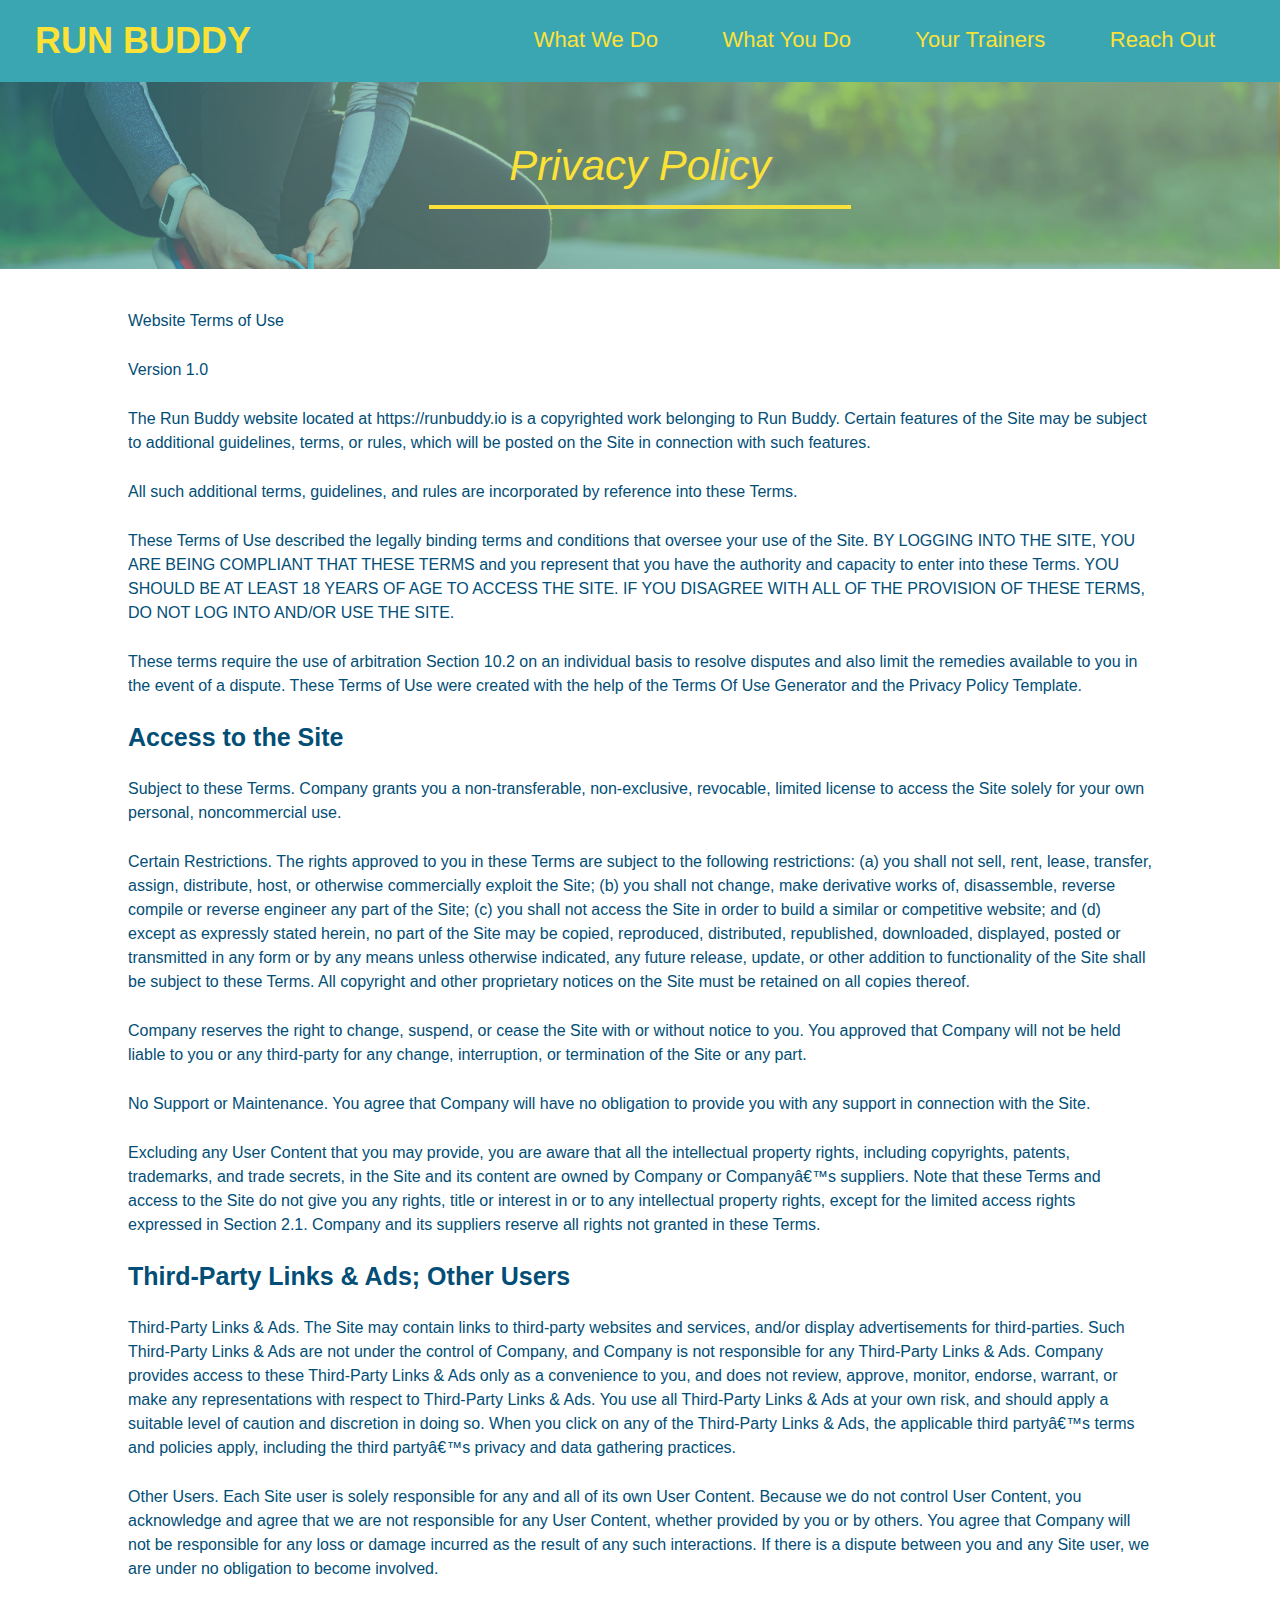
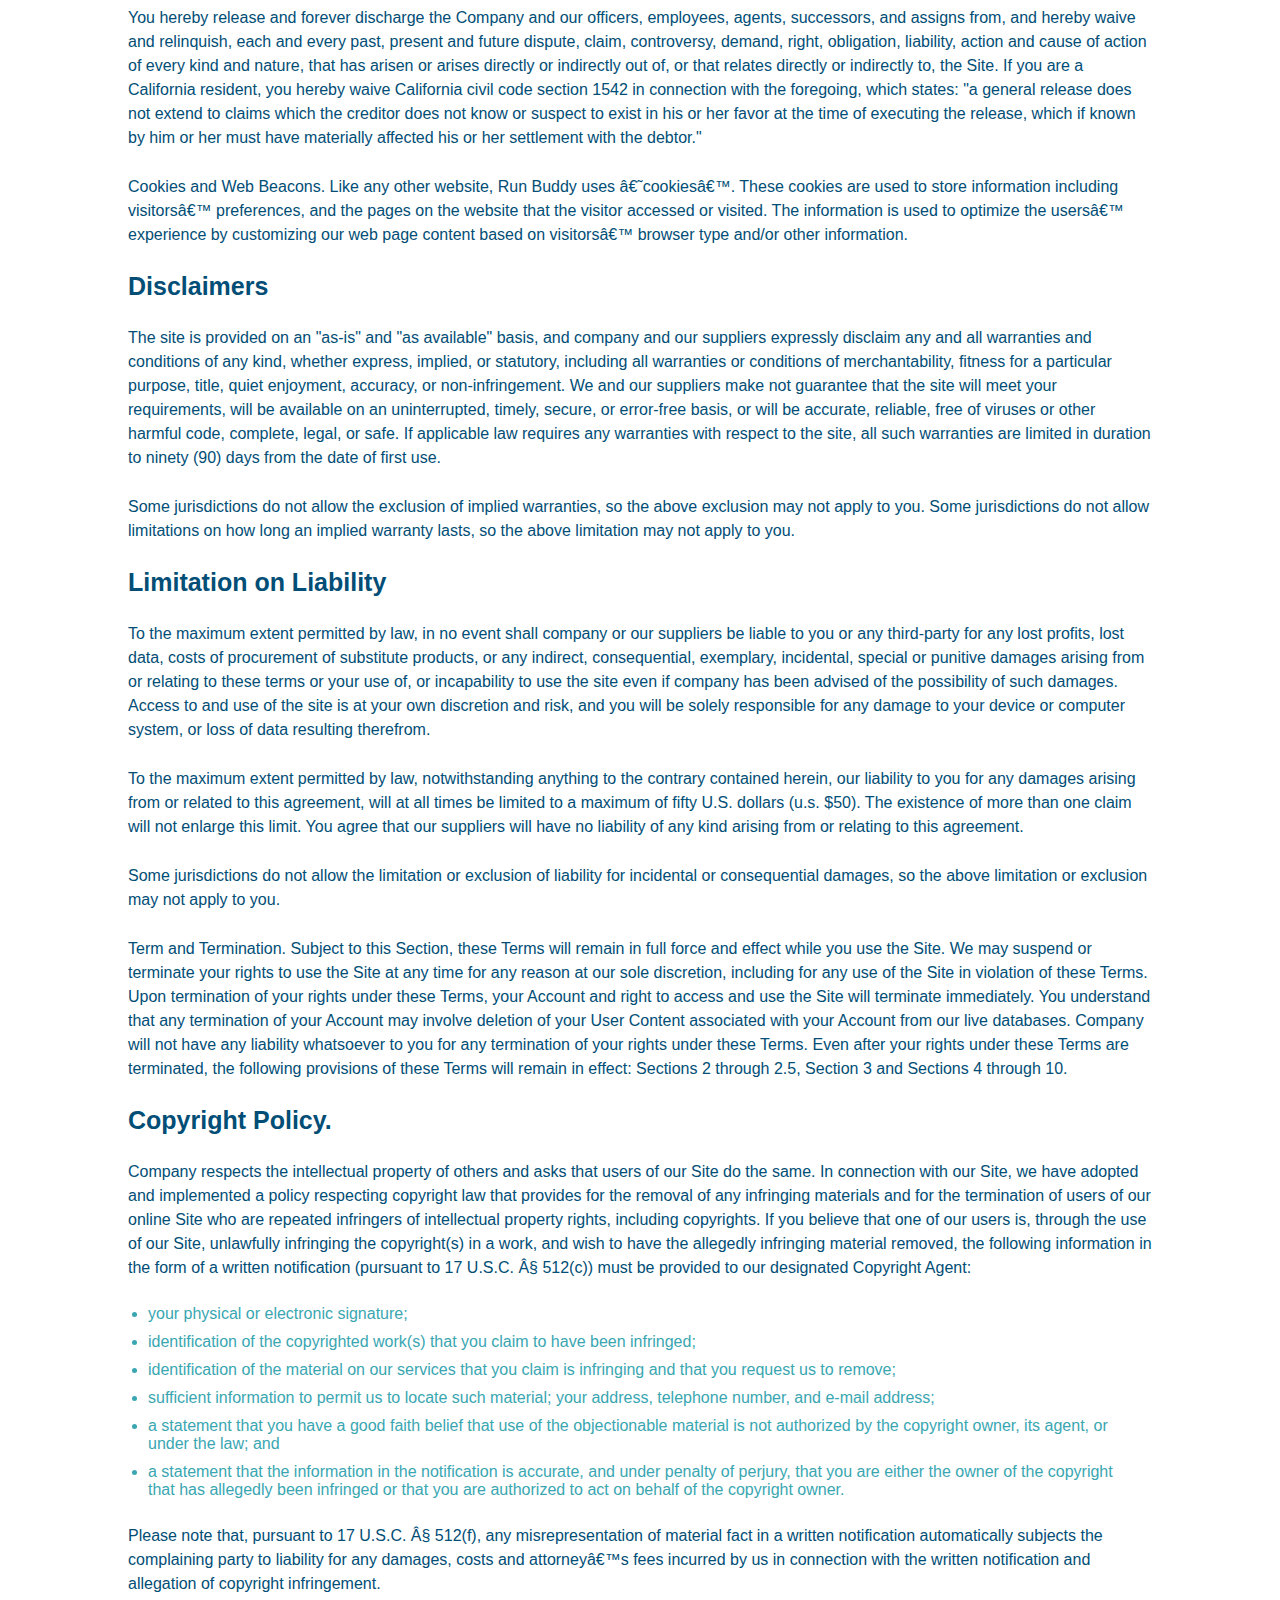
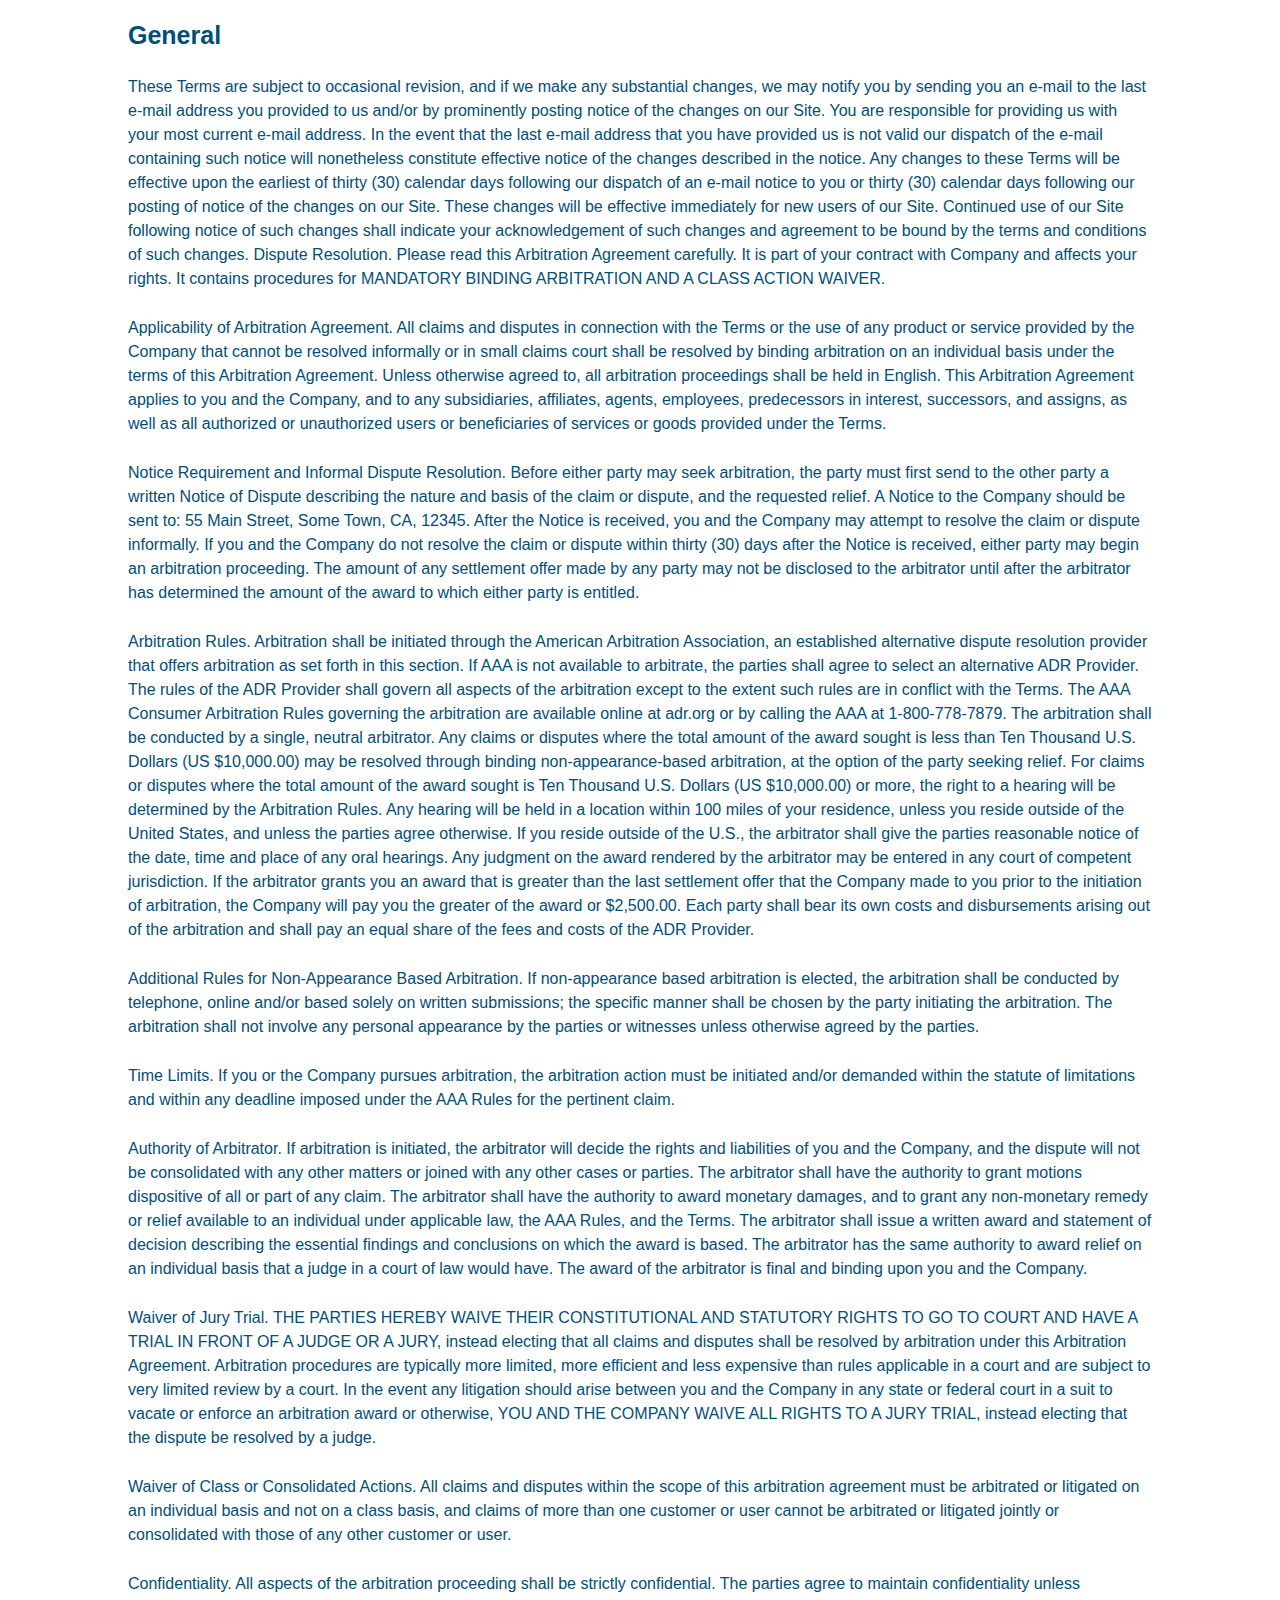
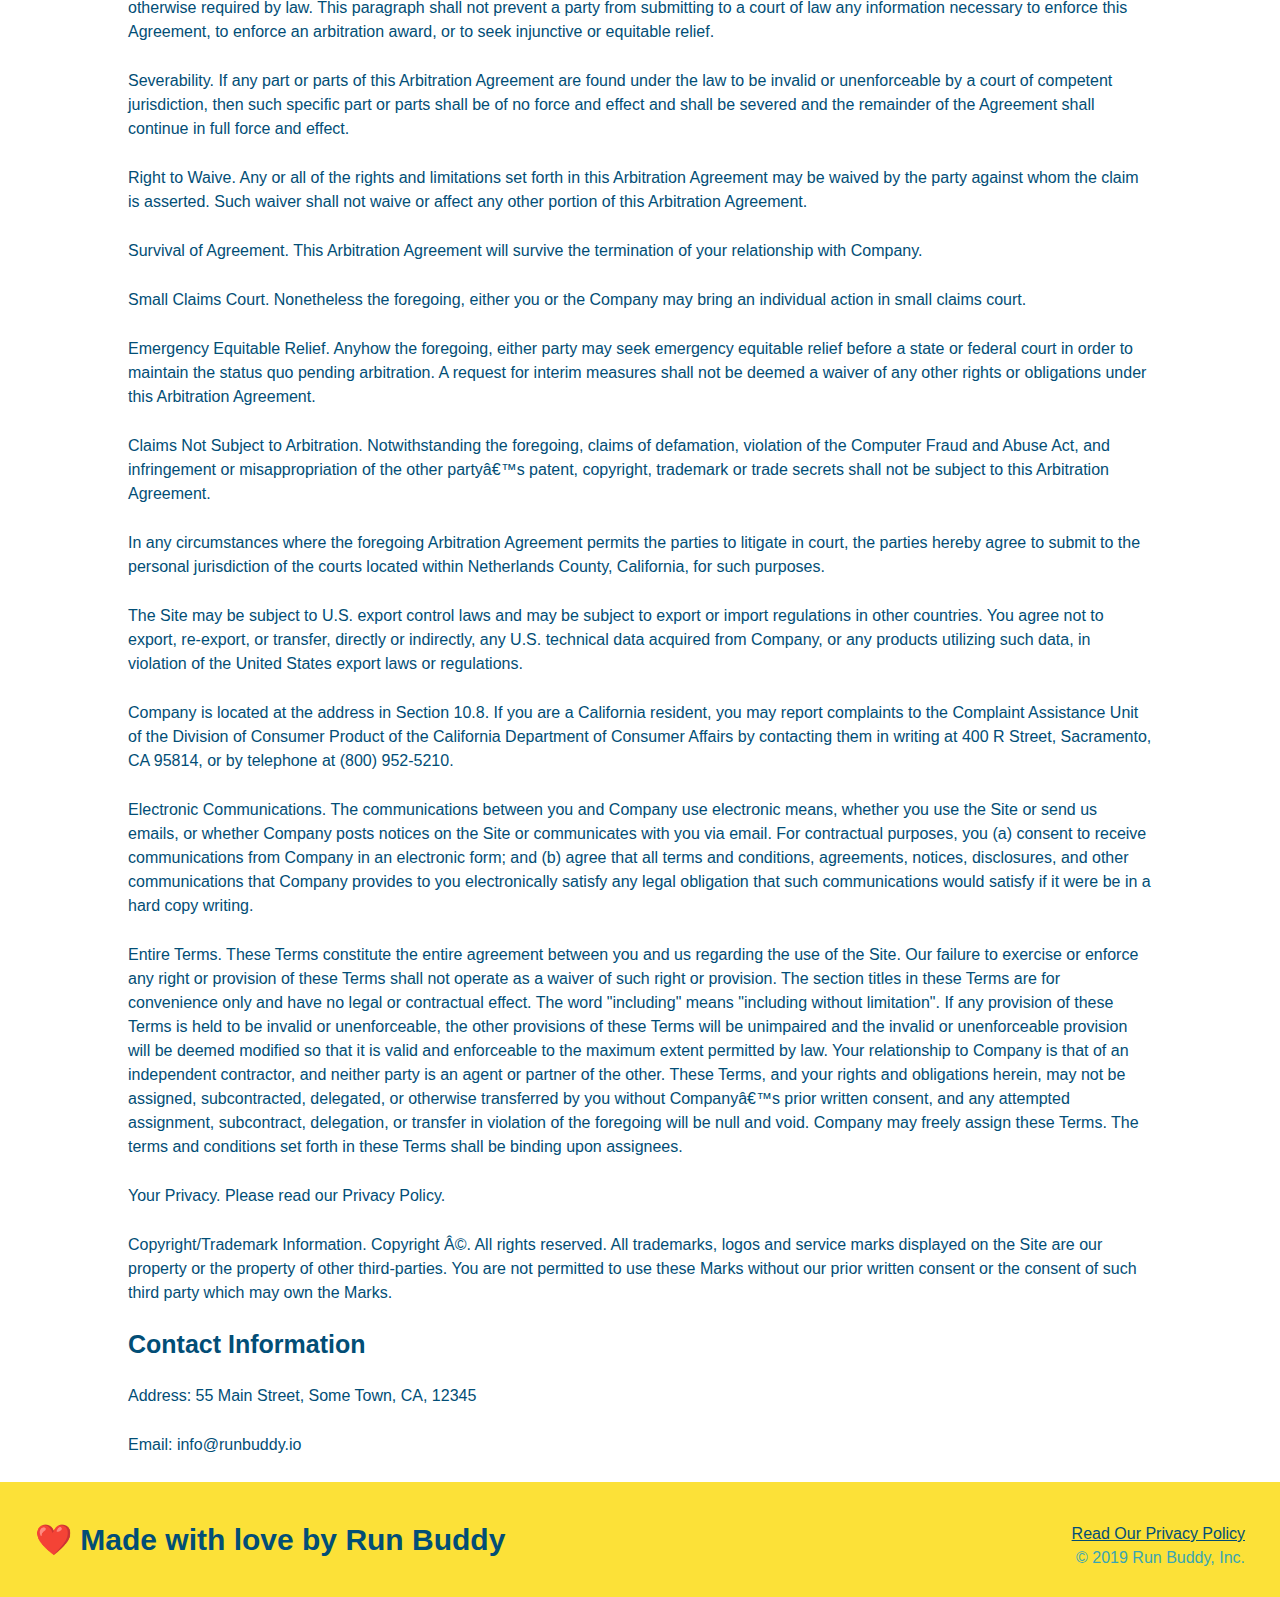
==== privacy-policy.html @ 6d380d44 "privacy policy" ====
<!DOCTYPE html>
<html lang="en">
    <head>
        <meta charset="UTF-8" />
        <title>Privacy Policy - Run Buddy</title>
        <link rel="stylesheet" href="./assets/css/style.css" />
        <link rel="stylesheet" href="./assets/css/secondary-styles.css" />
    </head>

    <body>
        <!-- header -->
        <header>
            <h1>
                <a href="/">RUN BUDDY</a>
            </h1> 
            <nav>
                <!-- Anchors elements to navigate thru the page -->
                <ul>
                    <li>
                        <a href="./index.html#what-we-do">What We Do</a>
                    </li>
                    <li>
                        <a href="./index.html#what-you-do">What You Do</a>
                    </li>
                    <li>
                        <a href="./index.html#your-trainers">Your Trainers</a>
                    </li>
                    <li>
                        <a href="./index.html#reach-out">Reach Out</a>
                    </li>
                </ul>
            </nav> 
        </header>

        <section class="hero">
            <h2 class="page-title">
                Privacy Policy
            </h2>
        </section>

        <article class="secondary-content">
            <p>
                Website Terms of Use
              </p>
        
              <p>
                Version 1.0
              </p>
        
              <p>
                The Run Buddy website located at https://runbuddy.io is a copyrighted work belonging to Run Buddy. Certain
                features of the Site may be subject to additional guidelines, terms, or rules, which will be posted on the Site
                in connection with such features.
              </p>
        
              <p>
                All such additional terms, guidelines, and rules are incorporated by reference into these Terms.
              </p>
        
              <p>
                These Terms of Use described the legally binding terms and conditions that oversee your use of the Site. BY
                LOGGING INTO THE SITE, YOU ARE BEING COMPLIANT THAT THESE TERMS and you represent that you have the authority
                and capacity to enter into these Terms. YOU SHOULD BE AT LEAST 18 YEARS OF AGE TO ACCESS THE SITE. IF YOU
                DISAGREE WITH ALL OF THE PROVISION OF THESE TERMS, DO NOT LOG INTO AND/OR USE THE SITE.
              </p>
        
              <p>
                These terms require the use of arbitration Section 10.2 on an individual basis to resolve disputes and also
                limit the remedies available to you in the event of a dispute. These Terms of Use were created with the help of
                the Terms Of Use Generator and the Privacy Policy Template.
              </p>
        
              <h3>
                Access to the Site
              </h3>
        
              <p>
                Subject to these Terms. Company grants you a non-transferable, non-exclusive, revocable, limited license to
                access the Site solely for your own personal, noncommercial use.
              </p>
        
              <p>
                Certain Restrictions. The rights approved to you in these Terms are subject to the following restrictions: (a)
                you shall not sell, rent, lease, transfer, assign, distribute, host, or otherwise commercially exploit the Site;
                (b) you shall not change, make derivative works of, disassemble, reverse compile or reverse engineer any part of
                the Site; (c) you shall not access the Site in order to build a similar or competitive website; and (d) except
                as expressly stated herein, no part of the Site may be copied, reproduced, distributed, republished, downloaded,
                displayed, posted or transmitted in any form or by any means unless otherwise indicated, any future release,
                update, or other addition to functionality of the Site shall be subject to these Terms. All copyright and other
                proprietary notices on the Site must be retained on all copies thereof.
              </p>
        
              <p>
                Company reserves the right to change, suspend, or cease the Site with or without notice to you. You approved
                that Company will not be held liable to you or any third-party for any change, interruption, or termination of
                the Site or any part.
              </p>
        
              <p>
                No Support or Maintenance. You agree that Company will have no obligation to provide you with any support in
                connection with the Site.
              </p>
        
              <p>
                Excluding any User Content that you may provide, you are aware that all the intellectual property rights,
                including copyrights, patents, trademarks, and trade secrets, in the Site and its content are owned by Company
                or Companyâ€™s suppliers. Note that these Terms and access to the Site do not give you any rights, title or
                interest in or to any intellectual property rights, except for the limited access rights expressed in Section
                2.1. Company and its suppliers reserve all rights not granted in these Terms.
              </p>
        
              <h3>
                Third-Party Links & Ads; Other Users
              </h3>
        
              <p>
                Third-Party Links & Ads. The Site may contain links to third-party websites and services, and/or display
                advertisements for third-parties. Such Third-Party Links & Ads are not under the control of Company, and Company
                is not responsible for any Third-Party Links & Ads. Company provides access to these Third-Party Links & Ads
                only as a convenience to you, and does not review, approve, monitor, endorse, warrant, or make any
                representations with respect to Third-Party Links & Ads. You use all Third-Party Links & Ads at your own risk,
                and should apply a suitable level of caution and discretion in doing so. When you click on any of the
                Third-Party Links & Ads, the applicable third partyâ€™s terms and policies apply, including the third partyâ€™s
                privacy and data gathering practices.
              </p>
        
              <p>
                Other Users. Each Site user is solely responsible for any and all of its own User Content. Because we do not
                control User Content, you acknowledge and agree that we are not responsible for any User Content, whether
                provided by you or by others. You agree that Company will not be responsible for any loss or damage incurred as
                the result of any such interactions. If there is a dispute between you and any Site user, we are under no
                obligation to become involved.
              </p>
        
              <p>
                You hereby release and forever discharge the Company and our officers, employees, agents, successors, and
                assigns from, and hereby waive and relinquish, each and every past, present and future dispute, claim,
                controversy, demand, right, obligation, liability, action and cause of action of every kind and nature, that has
                arisen or arises directly or indirectly out of, or that relates directly or indirectly to, the Site. If you are
                a California resident, you hereby waive California civil code section 1542 in connection with the foregoing,
                which states: "a general release does not extend to claims which the creditor does not know or suspect to exist
                in his or her favor at the time of executing the release, which if known by him or her must have materially
                affected his or her settlement with the debtor."
              </p>
        
              <p>
                Cookies and Web Beacons. Like any other website, Run Buddy uses â€˜cookiesâ€™. These cookies are used to store
                information including visitorsâ€™ preferences, and the pages on the website that the visitor accessed or visited.
                The information is used to optimize the usersâ€™ experience by customizing our web page content based on visitorsâ€™
                browser type and/or other information.
              </p>
        
              <h3>
                Disclaimers
              </h3>
        
              <p>
                The site is provided on an "as-is" and "as available" basis, and company and our suppliers expressly disclaim
                any and all warranties and conditions of any kind, whether express, implied, or statutory, including all
                warranties or conditions of merchantability, fitness for a particular purpose, title, quiet enjoyment, accuracy,
                or non-infringement. We and our suppliers make not guarantee that the site will meet your requirements, will be
                available on an uninterrupted, timely, secure, or error-free basis, or will be accurate, reliable, free of
                viruses or other harmful code, complete, legal, or safe. If applicable law requires any warranties with respect
                to the site, all such warranties are limited in duration to ninety (90) days from the date of first use.
              </p>
        
              <p>
                Some jurisdictions do not allow the exclusion of implied warranties, so the above exclusion may not apply to
                you. Some jurisdictions do not allow limitations on how long an implied warranty lasts, so the above limitation
                may not apply to you.
              </p>
        
              <h3>
                Limitation on Liability
              </h3>
        
              <p>
                To the maximum extent permitted by law, in no event shall company or our suppliers be liable to you or any
                third-party for any lost profits, lost data, costs of procurement of substitute products, or any indirect,
                consequential, exemplary, incidental, special or punitive damages arising from or relating to these terms or
                your use of, or incapability to use the site even if company has been advised of the possibility of such
                damages. Access to and use of the site is at your own discretion and risk, and you will be solely responsible
                for any damage to your device or computer system, or loss of data resulting therefrom.
              </p>
        
              <p>
                To the maximum extent permitted by law, notwithstanding anything to the contrary contained herein, our liability
                to you for any damages arising from or related to this agreement, will at all times be limited to a maximum of
                fifty U.S. dollars (u.s. $50). The existence of more than one claim will not enlarge this limit. You agree that
                our suppliers will have no liability of any kind arising from or relating to this agreement.
              </p>
        
              <p>
                Some jurisdictions do not allow the limitation or exclusion of liability for incidental or consequential
                damages, so the above limitation or exclusion may not apply to you.
              </p>
        
              <p>
                Term and Termination. Subject to this Section, these Terms will remain in full force and effect while you use
                the Site. We may suspend or terminate your rights to use the Site at any time for any reason at our sole
                discretion, including for any use of the Site in violation of these Terms. Upon termination of your rights under
                these Terms, your Account and right to access and use the Site will terminate immediately. You understand that
                any termination of your Account may involve deletion of your User Content associated with your Account from our
                live databases. Company will not have any liability whatsoever to you for any termination of your rights under
                these Terms. Even after your rights under these Terms are terminated, the following provisions of these Terms
                will remain in effect: Sections 2 through 2.5, Section 3 and Sections 4 through 10.
              </p>
        
              <h3>
                Copyright Policy.
              </h3>
        
              <p>
                Company respects the intellectual property of others and asks that users of our Site do the same. In connection
                with our Site, we have adopted and implemented a policy respecting copyright law that provides for the removal
                of any infringing materials and for the termination of users of our online Site who are repeated infringers of
                intellectual property rights, including copyrights. If you believe that one of our users is, through the use of
                our Site, unlawfully infringing the copyright(s) in a work, and wish to have the allegedly infringing material
                removed, the following information in the form of a written notification (pursuant to 17 U.S.C. Â§ 512(c)) must
                be provided to our designated Copyright Agent:
              </p>
        
              <ul>
                <li>
                  your physical or electronic signature;
                </li>
                <li>
                  identification of the copyrighted work(s) that you claim to have been infringed;
                </li>
                <li>
                  identification of the material on our services that you claim is infringing and that you request us to remove;
                </li>
                <li>
                  sufficient information to permit us to locate such material; your address, telephone number, and e-mail
                  address;
                </li>
                <li>
                  a statement that you have a good faith belief that use of the objectionable material is not authorized by the
                  copyright owner, its agent, or under the law; and
                </li>
                <li>
                  a statement that the information in the notification is accurate, and under penalty of perjury, that you are
                  either the owner of the copyright that has allegedly been infringed or that you are authorized to act on
                  behalf of the copyright owner.
                </li>
              </ul>
        
              <p>
                Please note that, pursuant to 17 U.S.C. Â§ 512(f), any misrepresentation of material fact in a written
                notification automatically subjects the complaining party to liability for any damages, costs and attorneyâ€™s
                fees incurred by us in connection with the written notification and allegation of copyright infringement.
              </p>
        
              <h3>
                General
              </h3>
        
              <p>
                These Terms are subject to occasional revision, and if we make any substantial changes, we may notify you by
                sending you an e-mail to the last e-mail address you provided to us and/or by prominently posting notice of the
                changes on our Site. You are responsible for providing us with your most current e-mail address. In the event
                that the last e-mail address that you have provided us is not valid our dispatch of the e-mail containing such
                notice will nonetheless constitute effective notice of the changes described in the notice. Any changes to these
                Terms will be effective upon the earliest of thirty (30) calendar days following our dispatch of an e-mail
                notice to you or thirty (30) calendar days following our posting of notice of the changes on our Site. These
                changes will be effective immediately for new users of our Site. Continued use of our Site following notice of
                such changes shall indicate your acknowledgement of such changes and agreement to be bound by the terms and
                conditions of such changes. Dispute Resolution. Please read this Arbitration Agreement carefully. It is part of
                your contract with Company and affects your rights. It contains procedures for MANDATORY BINDING ARBITRATION AND
                A CLASS ACTION WAIVER.
              </p>
        
              <p>
                Applicability of Arbitration Agreement. All claims and disputes in connection with the Terms or the use of any
                product or service provided by the Company that cannot be resolved informally or in small claims court shall be
                resolved by binding arbitration on an individual basis under the terms of this Arbitration Agreement. Unless
                otherwise agreed to, all arbitration proceedings shall be held in English. This Arbitration Agreement applies to
                you and the Company, and to any subsidiaries, affiliates, agents, employees, predecessors in interest,
                successors, and assigns, as well as all authorized or unauthorized users or beneficiaries of services or goods
                provided under the Terms.
              </p>
        
              <p>
                Notice Requirement and Informal Dispute Resolution. Before either party may seek arbitration, the party must
                first send to the other party a written Notice of Dispute describing the nature and basis of the claim or
                dispute, and the requested relief. A Notice to the Company should be sent to: 55 Main Street, Some Town, CA,
                12345. After the Notice is received, you and the Company may attempt to resolve the claim or dispute informally.
                If you and the Company do not resolve the claim or dispute within thirty (30) days after the Notice is received,
                either party may begin an arbitration proceeding. The amount of any settlement offer made by any party may not
                be disclosed to the arbitrator until after the arbitrator has determined the amount of the award to which either
                party is entitled.
              </p>
        
              <p>
                Arbitration Rules. Arbitration shall be initiated through the American Arbitration Association, an established
                alternative dispute resolution provider that offers arbitration as set forth in this section. If AAA is not
                available to arbitrate, the parties shall agree to select an alternative ADR Provider. The rules of the ADR
                Provider shall govern all aspects of the arbitration except to the extent such rules are in conflict with the
                Terms. The AAA Consumer Arbitration Rules governing the arbitration are available online at adr.org or by
                calling the AAA at 1-800-778-7879. The arbitration shall be conducted by a single, neutral arbitrator. Any
                claims or disputes where the total amount of the award sought is less than Ten Thousand U.S. Dollars (US
                $10,000.00) may be resolved through binding non-appearance-based arbitration, at the option of the party seeking
                relief. For claims or disputes where the total amount of the award sought is Ten Thousand U.S. Dollars (US
                $10,000.00) or more, the right to a hearing will be determined by the Arbitration Rules. Any hearing will be
                held in a location within 100 miles of your residence, unless you reside outside of the United States, and
                unless the parties agree otherwise. If you reside outside of the U.S., the arbitrator shall give the parties
                reasonable notice of the date, time and place of any oral hearings. Any judgment on the award rendered by the
                arbitrator may be entered in any court of competent jurisdiction. If the arbitrator grants you an award that is
                greater than the last settlement offer that the Company made to you prior to the initiation of arbitration, the
                Company will pay you the greater of the award or $2,500.00. Each party shall bear its own costs and
                disbursements arising out of the arbitration and shall pay an equal share of the fees and costs of the ADR
                Provider.
              </p>
        
              <p>
                Additional Rules for Non-Appearance Based Arbitration. If non-appearance based arbitration is elected, the
                arbitration shall be conducted by telephone, online and/or based solely on written submissions; the specific
                manner shall be chosen by the party initiating the arbitration. The arbitration shall not involve any personal
                appearance by the parties or witnesses unless otherwise agreed by the parties.
              </p>
        
              <p>
                Time Limits. If you or the Company pursues arbitration, the arbitration action must be initiated and/or demanded
                within the statute of limitations and within any deadline imposed under the AAA Rules for the pertinent claim.
              </p>
        
              <p>
                Authority of Arbitrator. If arbitration is initiated, the arbitrator will decide the rights and liabilities of
                you and the Company, and the dispute will not be consolidated with any other matters or joined with any other
                cases or parties. The arbitrator shall have the authority to grant motions dispositive of all or part of any
                claim. The arbitrator shall have the authority to award monetary damages, and to grant any non-monetary remedy
                or relief available to an individual under applicable law, the AAA Rules, and the Terms. The arbitrator shall
                issue a written award and statement of decision describing the essential findings and conclusions on which the
                award is based. The arbitrator has the same authority to award relief on an individual basis that a judge in a
                court of law would have. The award of the arbitrator is final and binding upon you and the Company.
              </p>
        
              <p>
                Waiver of Jury Trial. THE PARTIES HEREBY WAIVE THEIR CONSTITUTIONAL AND STATUTORY RIGHTS TO GO TO COURT AND HAVE
                A TRIAL IN FRONT OF A JUDGE OR A JURY, instead electing that all claims and disputes shall be resolved by
                arbitration under this Arbitration Agreement. Arbitration procedures are typically more limited, more efficient
                and less expensive than rules applicable in a court and are subject to very limited review by a court. In the
                event any litigation should arise between you and the Company in any state or federal court in a suit to vacate
                or enforce an arbitration award or otherwise, YOU AND THE COMPANY WAIVE ALL RIGHTS TO A JURY TRIAL, instead
                electing that the dispute be resolved by a judge.
              </p>
        
              <p>
                Waiver of Class or Consolidated Actions. All claims and disputes within the scope of this arbitration agreement
                must be arbitrated or litigated on an individual basis and not on a class basis, and claims of more than one
                customer or user cannot be arbitrated or litigated jointly or consolidated with those of any other customer or
                user.
              </p>
        
              <p>
                Confidentiality. All aspects of the arbitration proceeding shall be strictly confidential. The parties agree to
                maintain confidentiality unless otherwise required by law. This paragraph shall not prevent a party from
                submitting to a court of law any information necessary to enforce this Agreement, to enforce an arbitration
                award, or to seek injunctive or equitable relief.
              </p>
        
              <p>
                Severability. If any part or parts of this Arbitration Agreement are found under the law to be invalid or
                unenforceable by a court of competent jurisdiction, then such specific part or parts shall be of no force and
                effect and shall be severed and the remainder of the Agreement shall continue in full force and effect.
              </p>
        
              <p>
                Right to Waive. Any or all of the rights and limitations set forth in this Arbitration Agreement may be waived
                by the party against whom the claim is asserted. Such waiver shall not waive or affect any other portion of this
                Arbitration Agreement.
              </p>
        
              <p>
                Survival of Agreement. This Arbitration Agreement will survive the termination of your relationship with
                Company.
              </p>
        
              <p>
                Small Claims Court. Nonetheless the foregoing, either you or the Company may bring an individual action in small
                claims court.
              </p>
        
              <p>
                Emergency Equitable Relief. Anyhow the foregoing, either party may seek emergency equitable relief before a
                state or federal court in order to maintain the status quo pending arbitration. A request for interim measures
                shall not be deemed a waiver of any other rights or obligations under this Arbitration Agreement.
              </p>
        
              <p>
                Claims Not Subject to Arbitration. Notwithstanding the foregoing, claims of defamation, violation of the
                Computer Fraud and Abuse Act, and infringement or misappropriation of the other partyâ€™s patent, copyright,
                trademark or trade secrets shall not be subject to this Arbitration Agreement.
              </p>
        
              <p>
                In any circumstances where the foregoing Arbitration Agreement permits the parties to litigate in court, the
                parties hereby agree to submit to the personal jurisdiction of the courts located within Netherlands County,
                California, for such purposes.
              </p>
        
              <p>
                The Site may be subject to U.S. export control laws and may be subject to export or import regulations in other
                countries. You agree not to export, re-export, or transfer, directly or indirectly, any U.S. technical data
                acquired from Company, or any products utilizing such data, in violation of the United States export laws or
                regulations.
              </p>
        
              <p>
                Company is located at the address in Section 10.8. If you are a California resident, you may report complaints
                to the Complaint Assistance Unit of the Division of Consumer Product of the California Department of Consumer
                Affairs by contacting them in writing at 400 R Street, Sacramento, CA 95814, or by telephone at (800) 952-5210.
              </p>
        
              <p>
                Electronic Communications. The communications between you and Company use electronic means, whether you use the
                Site or send us emails, or whether Company posts notices on the Site or communicates with you via email. For
                contractual purposes, you (a) consent to receive communications from Company in an electronic form; and (b)
                agree that all terms and conditions, agreements, notices, disclosures, and other communications that Company
                provides to you electronically satisfy any legal obligation that such communications would satisfy if it were be
                in a hard copy writing.
              </p>
        
              <p>
                Entire Terms. These Terms constitute the entire agreement between you and us regarding the use of the Site. Our
                failure to exercise or enforce any right or provision of these Terms shall not operate as a waiver of such right
                or provision. The section titles in these Terms are for convenience only and have no legal or contractual
                effect. The word "including" means "including without limitation". If any provision of these Terms is held to be
                invalid or unenforceable, the other provisions of these Terms will be unimpaired and the invalid or
                unenforceable provision will be deemed modified so that it is valid and enforceable to the maximum extent
                permitted by law. Your relationship to Company is that of an independent contractor, and neither party is an
                agent or partner of the other. These Terms, and your rights and obligations herein, may not be assigned,
                subcontracted, delegated, or otherwise transferred by you without Companyâ€™s prior written consent, and any
                attempted assignment, subcontract, delegation, or transfer in violation of the foregoing will be null and void.
                Company may freely assign these Terms. The terms and conditions set forth in these Terms shall be binding upon
                assignees.
              </p>
        
              <p>
                Your Privacy. Please read our Privacy Policy.
              </p>
        
              <p>
                Copyright/Trademark Information. Copyright Â©. All rights reserved. All trademarks, logos and service marks
                displayed on the Site are our property or the property of other third-parties. You are not permitted to use
                these Marks without our prior written consent or the consent of such third party which may own the Marks.
              </p>
        
              <h3>
                Contact Information
              </h3>
        
              <p>
                Address: 55 Main Street, Some Town, CA, 12345
              </p>
        
              <p>
                Email: info@runbuddy.io
              </p>
        </article>

        <!-- footer -->
        <footer>
            <h2>❤️ Made with love by Run Buddy</h2>
        
            <div>
                <a href="#">Read Our Privacy Policy</a><br />
                &copy;  2019 Run Buddy, Inc.
            </div>
        </footer>
    </body>
</html>
---- assets/css/style.css ----
* {
    margin: 0;
    padding: 0;
    box-sizing: border-box;
}

body {
    font-family: Helvetica, Arial, sans-serif;
    color: #39a6b2;
}

header {
    padding: 20px 35px;
    background-color: #39a6b2;
}

header h1 {
    font-weight: bold;
    font-size: 36px;
    color: #fce138;
    margin: 0;
    display: inline;
}

header a {
    text-decoration: none;
    color: #fce138;
}

header nav {
    float: right;
    margin: 7px 0;
}

header nav ul li {
    display: inline;
}

header nav ul li a {
    margin: 0 30px;
    font-weight: lighter;
    font-size: 22px;
}

footer {
    background: #fce138;
    width: 100%;
    padding: 40px 35px;
}

footer h2 {
    display: inline;
    color: #024e76;
    font-size: 30px;
    margin: 0;
}

footer div {
    float: right;
    line-height: 1.5;
    text-align: right;
}

footer a {
    color: #024e76;
}

section {
    padding: 60px;
}

.hero {
    background-image: url("../images/hero-bg.jpg");
    height: 600px;
    background-size: cover;
    background-position: center;
    position: relative;
}

.hero-form {
    color: #024e76;
    background-color: #fce138;
    width: 500px;
    padding: 20px;
    border: solid 3px #024e76;
    position: absolute;
    bottom: 120px;
    right: 140px;
}

.hero-form h3 {
    margin: 0;
    font-size: 24px;
}

.hero-form p {
    margin: 5px 0 15px 0;
}

.form-input {
    border: solid 1px #024e76;
    display: block;
    font-size: 16px;
    width: 100%;
    padding: 7px 15px;
    color: #024e76;
    margin-bottom: 15px;
}

.hero-form label {
    margin: 0 5px;
}

.hero-form button {
    color: #fce138;
    background-color: #024e76;
    padding: 10px 20px;
    font-size: 16px;
    border: none;
}

.intro {
    text-align: center;
}

.intro p {
    line-height: 1.7;
    color: #39a6b2;
    width: 80%;
    font-size: 20px;
    margin: 0 auto;
}

.steps {
    text-align: center;
    background: #fce138;
}

.section-title {
    font-size: 55px;
    color: #024e76;
    margin-bottom: 35px;
    padding: 0 100px 20px 100px;
    display: inline-block;
    border-bottom: 3px solid;
}

.primary-border {
    border-color: #fce138;
}

.secondary-border {
    border-color: #39a6b2;
}

.steps div {
    margin-bottom: 80px;
}

.steps img {
    width: 15%;
    margin: 10px 0;
}

.steps h3 {
    color: #024e76;
    font-size: 46px;
    margin-top: 10px;
}

.steps p {
    color: #39a6b2;
    font-size: 23px;
}

.steps span {
    font-size: 38px;
}

.trainers {
    text-align: center;
}

.trainer {
    width: 900px;
    margin: 0 auto 30px auto;
    background: #024e76;
    color: #fce138;
    overflow: auto;
}

.trainer img {
    width: 35%;
    float: left;
}

.trainer-bio {
    padding: 35px;
    float: left;
    width: 65%;
}

.text-left {
    text-align: left;
}

.text-right {
    text-align: right;
}

.trainer-bio h3 {
    font-size: 32px;
    margin-bottom: 8px;
}

.trainer-bio h4 {
    font-weight: lighter;
    font-size: 26px;
    margin-bottom: 25px;
}

.trainer-bio p {
    font-size: 17px;
    line-height: 1.3;
}

.contact {
    background-color: #024e76;
    text-align: center;
    overflow: auto;
}

.contact h2 {
    color: #fce138;
}

.contact-info iframe {
    width: 400px;
    height: 400px;
}

.contact-info div {
    color: white;
    margin: 30px 0 0px 60px;
    text-align: left;
    display: inline-block;
    width: 410px;
    vertical-align: top;
}

.contact-info h3 {
    color: #fce138;
    font-size: 32px;
}

.contact-info p, .contact-info address {
    margin: 20px 0;
    line-height: 1.5;
    font-size: 20px;
    font-style: normal;
}

.contact-info a {
    color: #fce138;
}
---- assets/css/secondary-styles.css ----
.hero {
    background-color: bottom;
    height: auto;
    text-align: center;
    margin-bottom: 40px;
}

.page-title {
    color: #fce138;
    display: inline-block;
    border-bottom: 4px solid #fce138;
    padding: 0 80px 15px 80px;
    font-weight: normal;
    font-size: 42px;
    font-style: italic;
}

.secondary-content {
    width: 80%;
    margin: auto;
    color: #024e76;
}

.secondary-content h3 {
    font-size: 25px;
    margin: 25px 0;
}

.secondary-content p {
    font-size: 16px;
    line-height: 1.5;
    margin: 25px 0;
}

.secondary-content ul {
    margin: 15px 20px;
}

.secondary-content li {
    color: #39a6b2;
    margin: 10px 0;
}
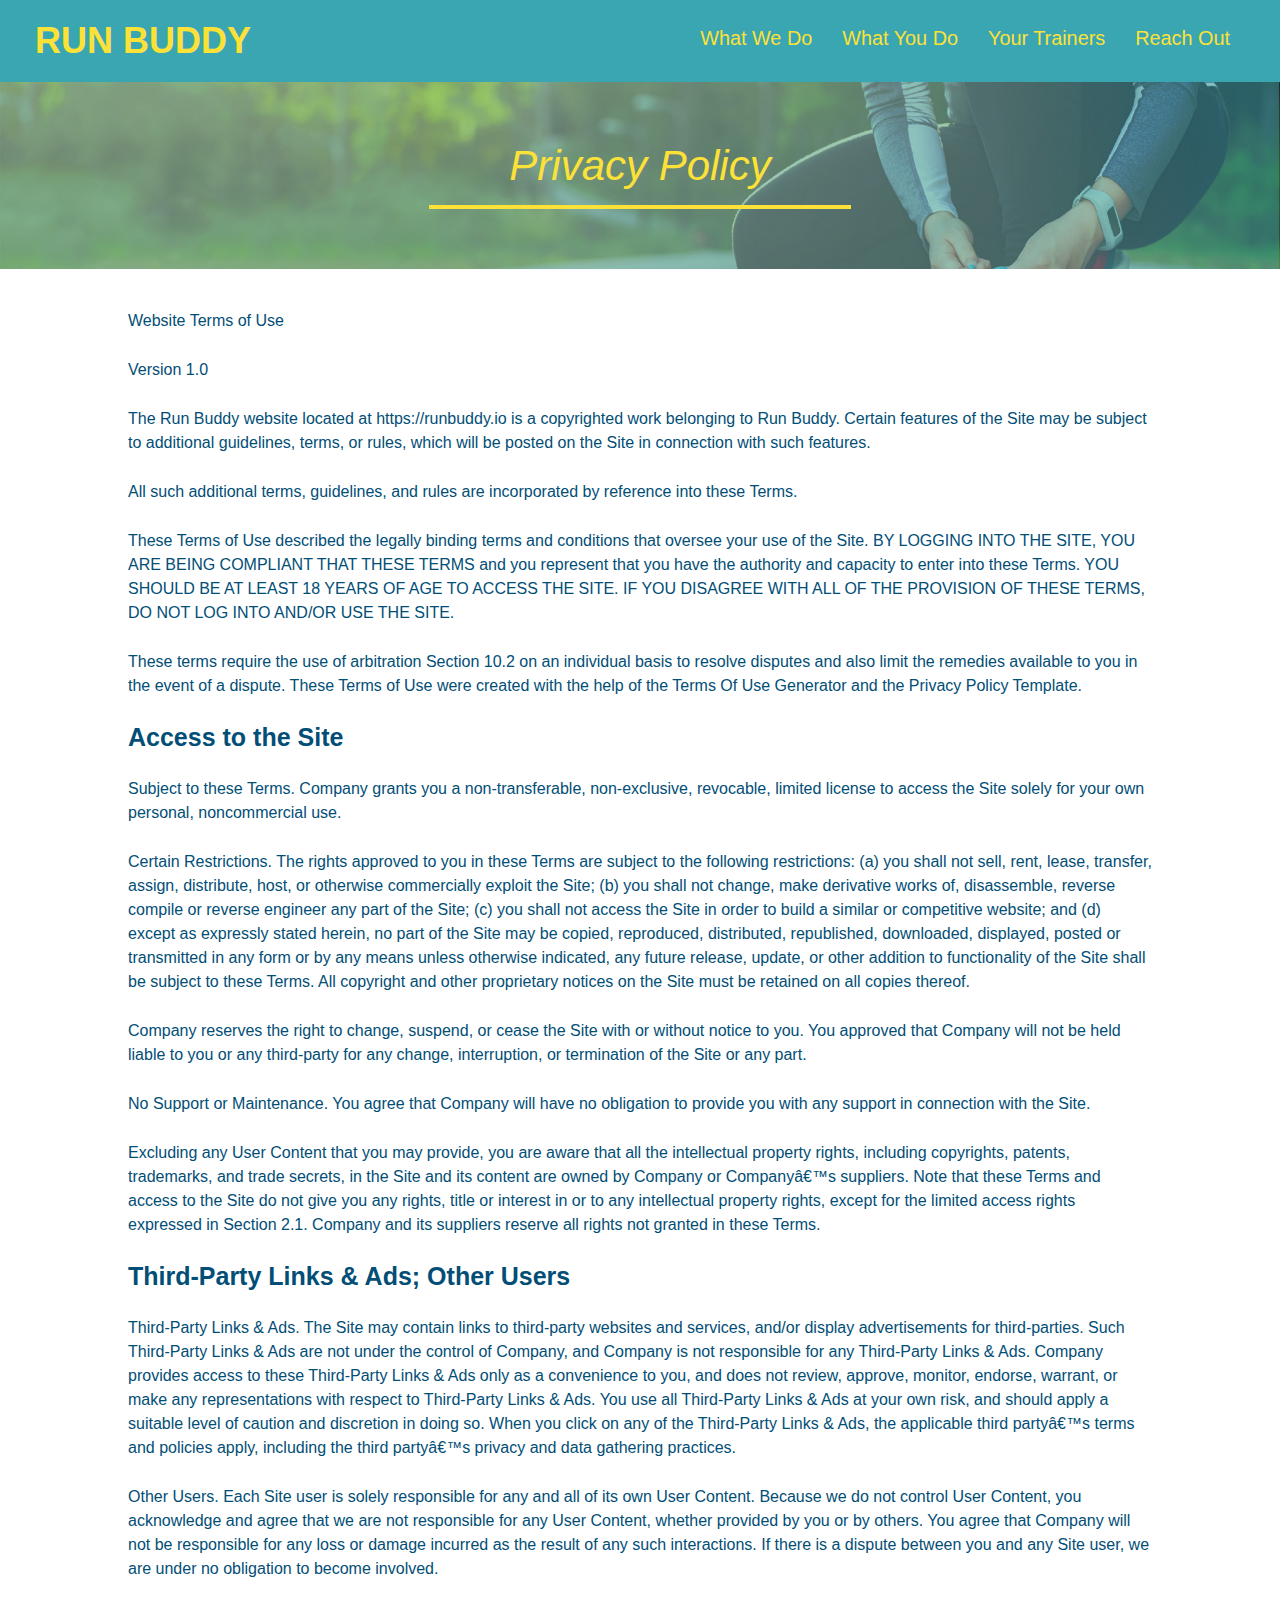
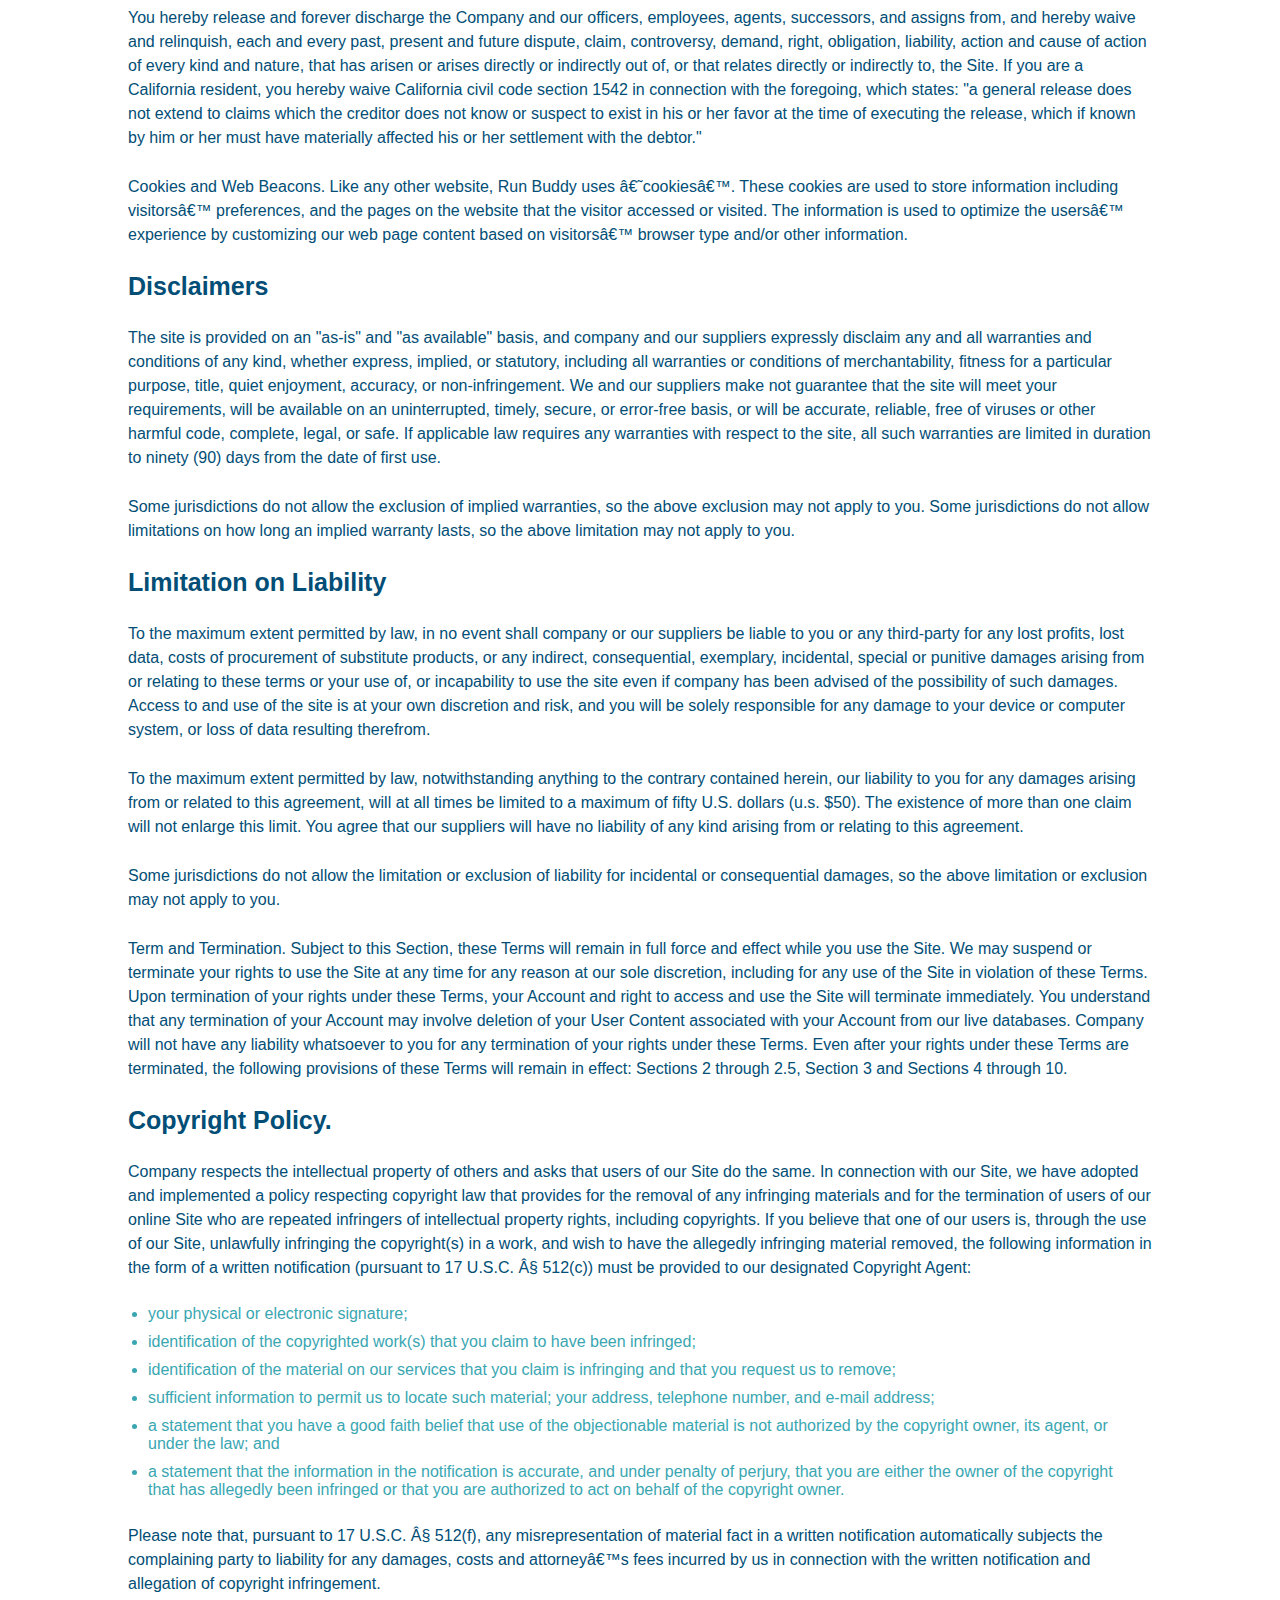
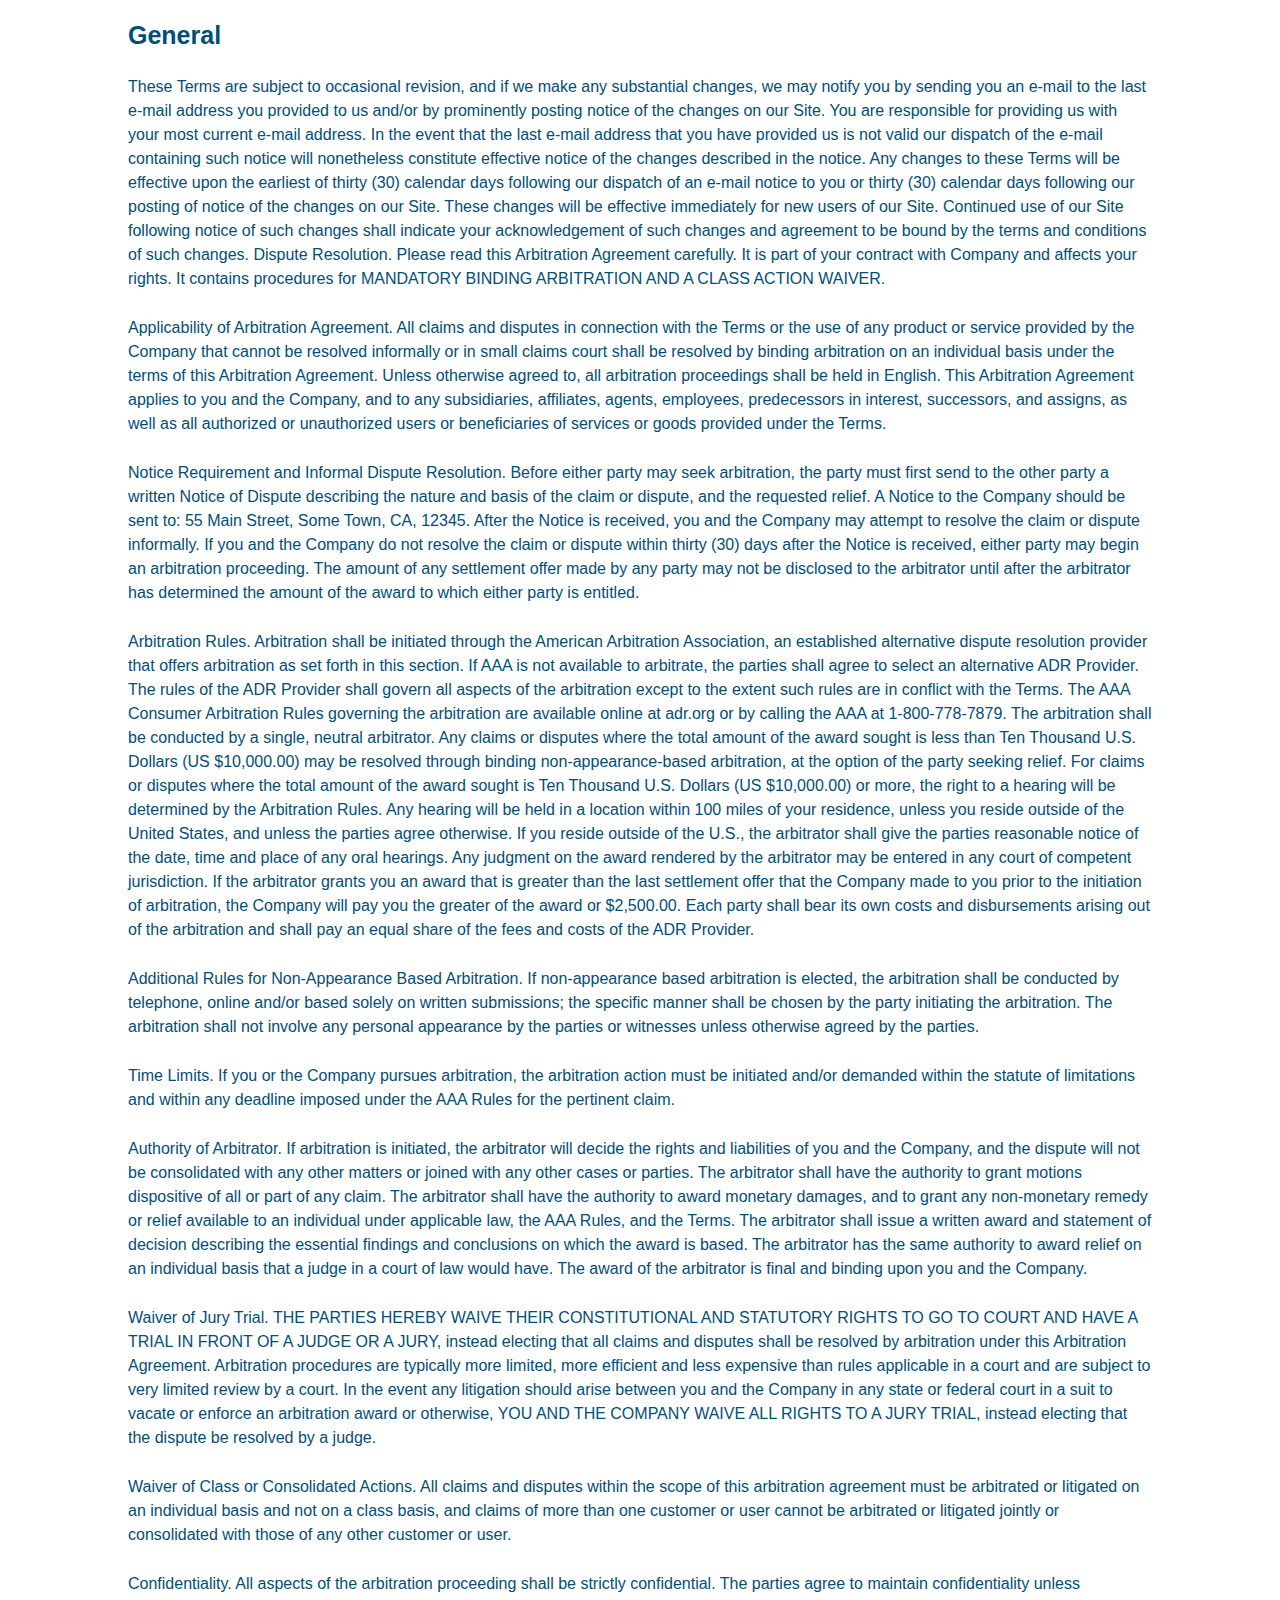
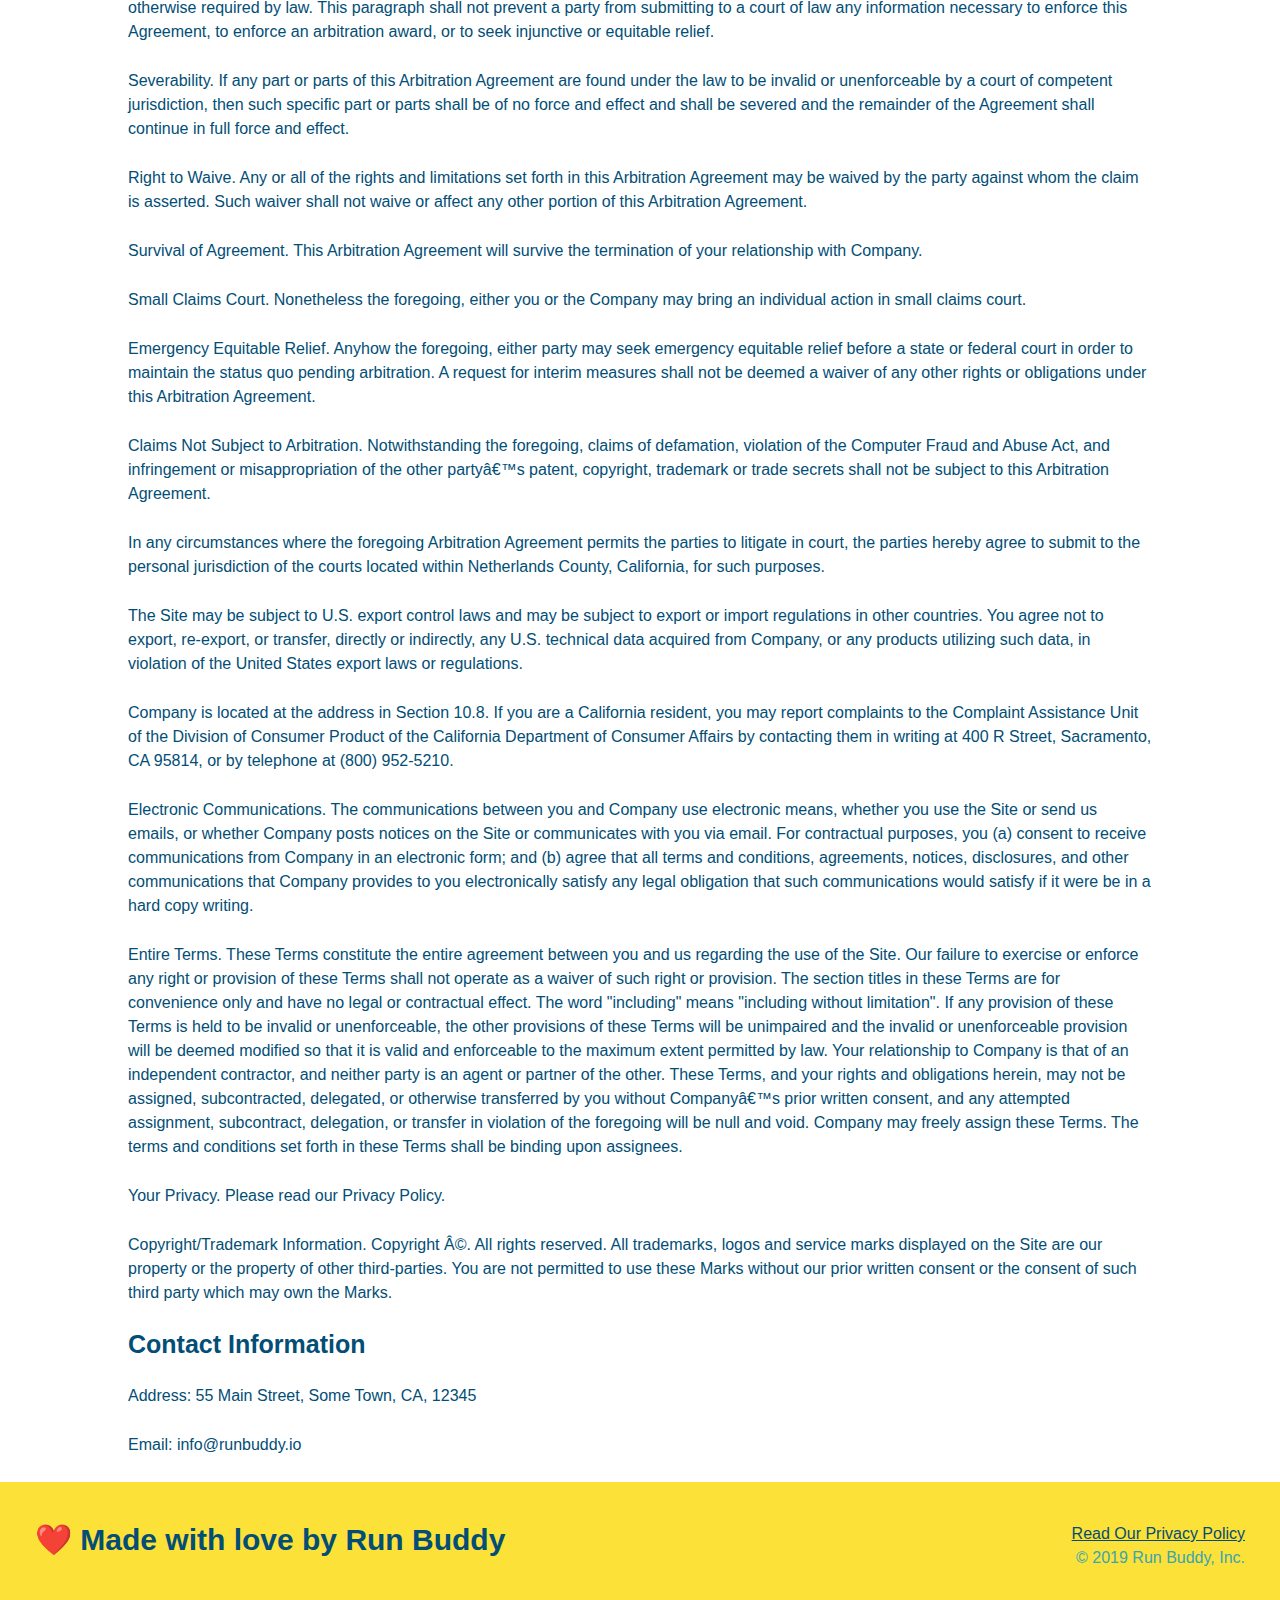
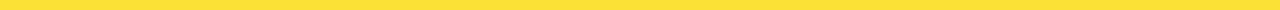
==== commit a7ccca2c: "mobile responssive" ====
--- a/privacy-policy.html
+++ b/privacy-policy.html
@@ -2,6 +2,7 @@
 <html lang="en">
     <head>
         <meta charset="UTF-8" />
+        <meta name="viewport" content="width=device-width, initial-scale=1.0" />
         <title>Privacy Policy - Run Buddy</title>
         <link rel="stylesheet" href="./assets/css/style.css" />
         <link rel="stylesheet" href="./assets/css/secondary-styles.css" />
--- a/assets/css/style.css
+++ b/assets/css/style.css
@@ -12,6 +12,9 @@
 header {
     padding: 20px 35px;
     background-color: #39a6b2;
+    display: flex;
+    justify-content: space-between;
+    flex-wrap: wrap;
 }
 
 header h1 {
@@ -19,7 +22,6 @@
     font-size: 36px;
     color: #fce138;
     margin: 0;
-    display: inline;
 }
 
 header a {
@@ -28,35 +30,39 @@
 }
 
 header nav {
-    float: right;
     margin: 7px 0;
 }
 
-header nav ul li {
-    display: inline;
+header nav ul {
+    display: flex;
+    flex-wrap: wrap;
+    justify-content: space-between;
+    align-items: center;
+    list-style: none;
 }
 
 header nav ul li a {
-    margin: 0 30px;
+    padding: 10px 15px;
     font-weight: lighter;
-    font-size: 22px;
+    font-size: 1.55vw;
 }
 
 footer {
+    display: flex;
+    justify-content: space-between;
+    flex-wrap: wrap;
     background: #fce138;
     width: 100%;
     padding: 40px 35px;
 }
 
 footer h2 {
-    display: inline;
     color: #024e76;
     font-size: 30px;
     margin: 0;
 }
 
 footer div {
-    float: right;
     line-height: 1.5;
     text-align: right;
 }
@@ -71,21 +77,36 @@
 
 .hero {
     background-image: url("../images/hero-bg.jpg");
-    height: 600px;
     background-size: cover;
     background-position: center;
-    position: relative;
+    display: flex;
+    justify-content: center;
+    flex-wrap: wrap;
+    align-items: flex-start;
+}
+
+.hero-cta {
+    width: 35%;
+    text-align: right;
+    margin: 3.5%;
+    color: #fff;
+    font-size: 18px;
+    line-height: 1.2;
+}
+
+.hero-cta h2 {
+    font-style: italic;
+    font-size: 55px;
+    color: #fce138;
 }
 
 .hero-form {
     color: #024e76;
     background-color: #fce138;
-    width: 500px;
     padding: 20px;
     border: solid 3px #024e76;
-    position: absolute;
-    bottom: 120px;
-    right: 140px;
+    width: 40%;
+    margin: 3.5%;
 }
 
 .hero-form h3 {
@@ -117,10 +138,6 @@
     padding: 10px 20px;
     font-size: 16px;
     border: none;
-}
-
-.intro {
-    text-align: center;
 }
 
 .intro p {
@@ -129,6 +146,7 @@
     width: 80%;
     font-size: 20px;
     margin: 0 auto;
+    text-align: center;
 }
 
 .steps {
@@ -137,12 +155,13 @@
 }
 
 .section-title {
-    font-size: 55px;
-    color: #024e76;
-    margin-bottom: 35px;
-    padding: 0 100px 20px 100px;
-    display: inline-block;
+    font-size: 48px;
+    color: #024e76;
     border-bottom: 3px solid;
+    padding-bottom: 20px;
+    text-align: center;
+    margin: 0 auto 35px auto;
+    width: 50%;
 }
 
 .primary-border {
@@ -153,51 +172,76 @@
     border-color: #39a6b2;
 }
 
-.steps div {
-    margin-bottom: 80px;
-}
-
-.steps img {
-    width: 15%;
-    margin: 10px 0;
-}
-
-.steps h3 {
+.step h3 {
     color: #024e76;
     font-size: 46px;
-    margin-top: 10px;
-}
-
-.steps p {
+    flex: 1 30%;
+}
+
+.step-info {
+    flex: 2 70%;
+    display: flex;
+    flex-wrap: wrap;
+    align-items: center;
+}
+
+.step-img {
+    flex: 1 12%;
+    margin-right: 20px;
+}
+
+.step-img img {
+    max-width: 100%;
+}
+
+.step-text {
+    flex: 12;
+}
+
+.step {
+    margin: 50px auto;
+    padding-bottom: 50px;
+    width: 80%;
+    border-bottom: 1px solid #39a6b2;
+    display: flex;
+    flex-wrap: wrap;
+    align-items: center;
+    justify-content: space-between;
+}
+
+.step-text h4 {
+    font-size: 26px;
+    line-height: 1.5;
+    color: #024e76;
+}
+
+.step-text p {
     color: #39a6b2;
-    font-size: 23px;
-}
-
-.steps span {
-    font-size: 38px;
+    font-size: 18px;
 }
 
 .trainers {
-    text-align: center;
+    width: 100%;
+    margin: 0 auto;
+    display: flex;
+    flex-wrap: wrap;
+    justify-content: space-between;
 }
 
 .trainer {
-    width: 900px;
-    margin: 0 auto 30px auto;
+    margin: 20px;
     background: #024e76;
     color: #fce138;
-    overflow: auto;
+    flex: 1;
 }
 
 .trainer img {
-    width: 35%;
-    float: left;
+    width: 100%;
 }
 
 .trainer-bio {
-    padding: 35px;
-    float: left;
-    width: 65%;
+    padding: 25px;
+    line-height: 1.3;
 }
 
 .text-left {
@@ -208,25 +252,26 @@
     text-align: right;
 }
 
+.flex-row {
+    display: flex;
+}
+
 .trainer-bio h3 {
-    font-size: 32px;
-    margin-bottom: 8px;
+    font-size: 28px;
 }
 
 .trainer-bio h4 {
     font-weight: lighter;
-    font-size: 26px;
-    margin-bottom: 25px;
+    font-size: 22px;
+    margin-bottom: 15px;
 }
 
 .trainer-bio p {
     font-size: 17px;
-    line-height: 1.3;
 }
 
 .contact {
     background-color: #024e76;
-    text-align: center;
     overflow: auto;
 }
 
@@ -234,18 +279,23 @@
     color: #fce138;
 }
 
+.contact-info {
+    display: flex;
+    justify-content: space-between;
+    flex-wrap:wrap;
+}
+
+contact-info > * {
+    flex: 1;
+    margin: 15px;
+}
+
 .contact-info iframe {
-    width: 400px;
     height: 400px;
 }
 
 .contact-info div {
     color: white;
-    margin: 30px 0 0px 60px;
-    text-align: left;
-    display: inline-block;
-    width: 410px;
-    vertical-align: top;
 }
 
 .contact-info h3 {
@@ -256,10 +306,139 @@
 .contact-info p, .contact-info address {
     margin: 20px 0;
     line-height: 1.5;
-    font-size: 20px;
+    font-size: 16px;
     font-style: normal;
 }
 
+.contact-form input, .contact-form textarea {
+    border: 1px solid #024e76;
+    display: block;
+    padding: 7px 15px;
+    font-size: 16px;
+    color: #024e76;
+    width: 100%;
+    margin-bottom: 15px;
+    margin-top: 5px;
+}
+
+.contact-form button {
+    width: 100%;
+    border: none;
+    background: #fce138;
+    color: #024e76;
+    text-align: center;
+    padding: 15px 0;
+    font-size: 16px;
+}
+
 .contact-info a {
     color: #fce138;
-}+}
+
+/* MEDIA QUERY FOR SMALLER DESKTOP SCREENS AND SMALLER */
+@media screen and (max-width: 980px) {
+    header {
+        padding-bottom: 0;
+        justify-content: center;
+    }
+
+    header h1 {
+        width: 100%;
+        text-align: center;
+    }
+
+    header nav ul {
+        margin-top: 20px;
+        width: 100%;
+        justify-content: center;
+    }
+
+    header nav ul li a {
+        font-size: 20px;
+    }
+
+    footer h2, footer div {
+        text-align: center;
+        width: 100%;
+    }
+
+    .hero-cta, .hero-form {
+        width: 100%;
+    }
+
+    .hero-cta {
+        text-align: center;
+    }
+
+    .section-title {
+        width: 80%;
+    }
+
+    .trainer {
+        flex: 0 70%;
+    }
+
+    .contact-info iframe {
+        flex: 1 100%;
+    }
+  }
+  
+  /* MEDIA QUERY FOR TABLETS AND SMALLER */
+  @media screen and (max-width: 768px) {
+    section {
+        padding: 30px 15px;
+    }
+
+    .step h3 {
+        flex: 1 100%;
+        text-align: center;
+    }
+
+    .step-info {
+        flex: 2 100%;
+        text-align: center;
+        justify-content: center;
+    }
+
+    .step-img {
+        flex: 0 32%;
+        margin-right: 0;
+        margin-top: 15px;
+        margin-bottom: 15px;
+    }
+
+    .step-text {
+        flex: 100%;
+    }
+  }
+  
+  /* MEDIA QUERY FOR MOBILE PHONES AND SMALLER */
+  @media screen and (max-width: 575px) {
+    .hero-form button {
+        width: 100%;
+    }
+
+    .section-title {
+        width: 95%;
+    }
+
+    .intro p {
+        width: 100%;
+    }
+
+    .trainer {
+        flex: 0 100%;
+    }
+
+    .contact-info {
+        text-align: center;
+    }
+
+    .contact-info > * {
+        flex: 0 100%;
+    }
+
+    .contact-form {
+        order: 3;
+    }
+  }